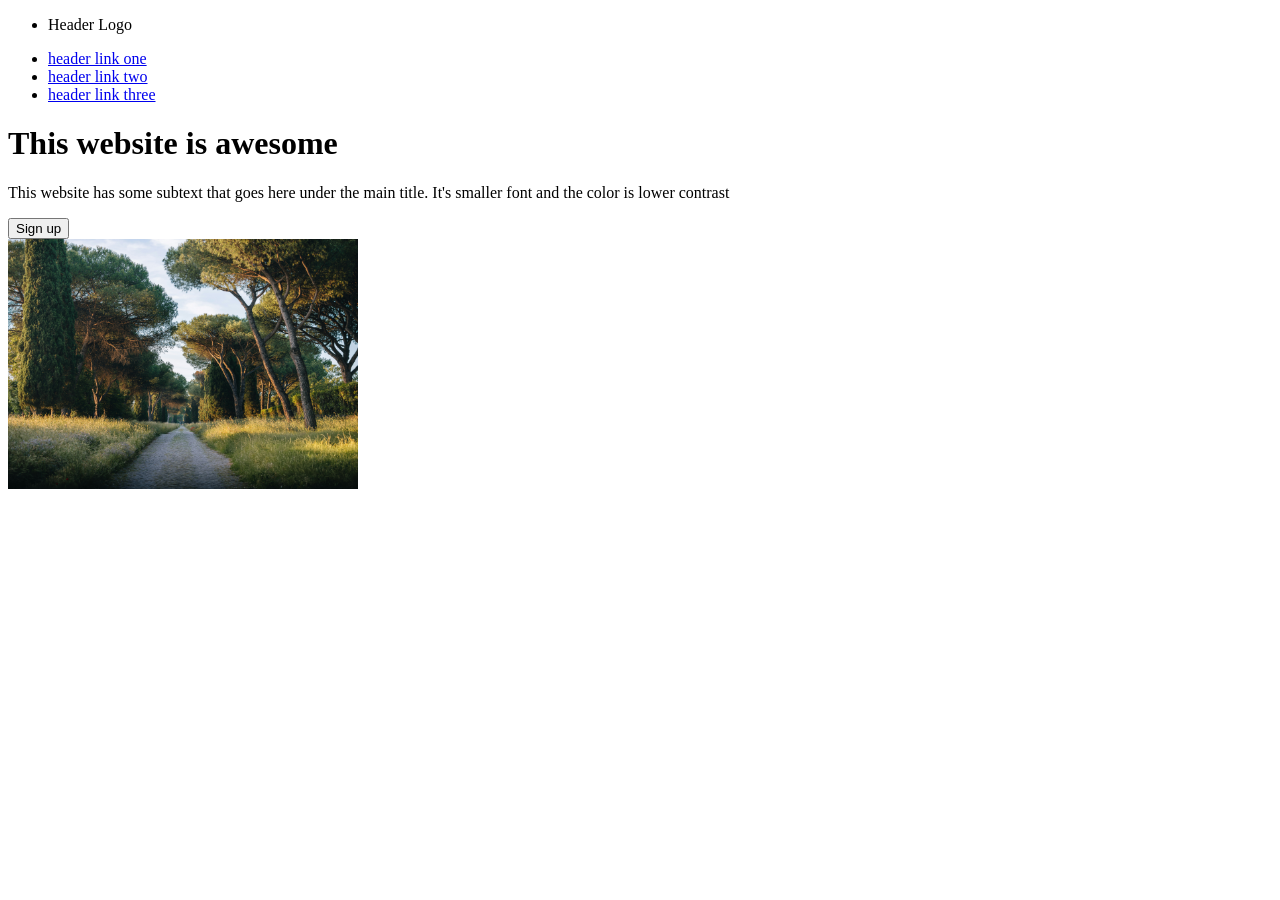
==== landing page/index.html @ 9b37eafd "need to complete" ====
<!doctype html>
<html lang="en">
  <head>
    <meta charset="UTF-8" />
    <meta name="viewport" content="width=device-width, initial-scale=1.0" />
    <title>landing-page</title>
  </head>
  <body>
    <div class="head-container">
      <header class="header">
        <nav class="nav-links">
          <ul>
            <li>Header Logo</li>
          </ul>
          <ul class="links">
            <li><a href="#">header link one</a></li>
            <li><a href="#">header link two</a></li>
            <li><a href="#">header link three</a></li>
          </ul>
        </nav>
      </header>
      <div class="head-text">
        <h1>This website is awesome</h1>
        <p>
          This website has some subtext that goes here under the main title.
          It's smaller font and the color is lower contrast
        </p>
        <button>Sign up</button>
      </div>
      <div class="head-image">
        <img
          src="peter-thomas-TCz5pkWwBck-unsplash.jpg"
          alt="an image of nature"
          height="250"
          width="350"
        />
      </div>
    </div>
  </body>
</html>
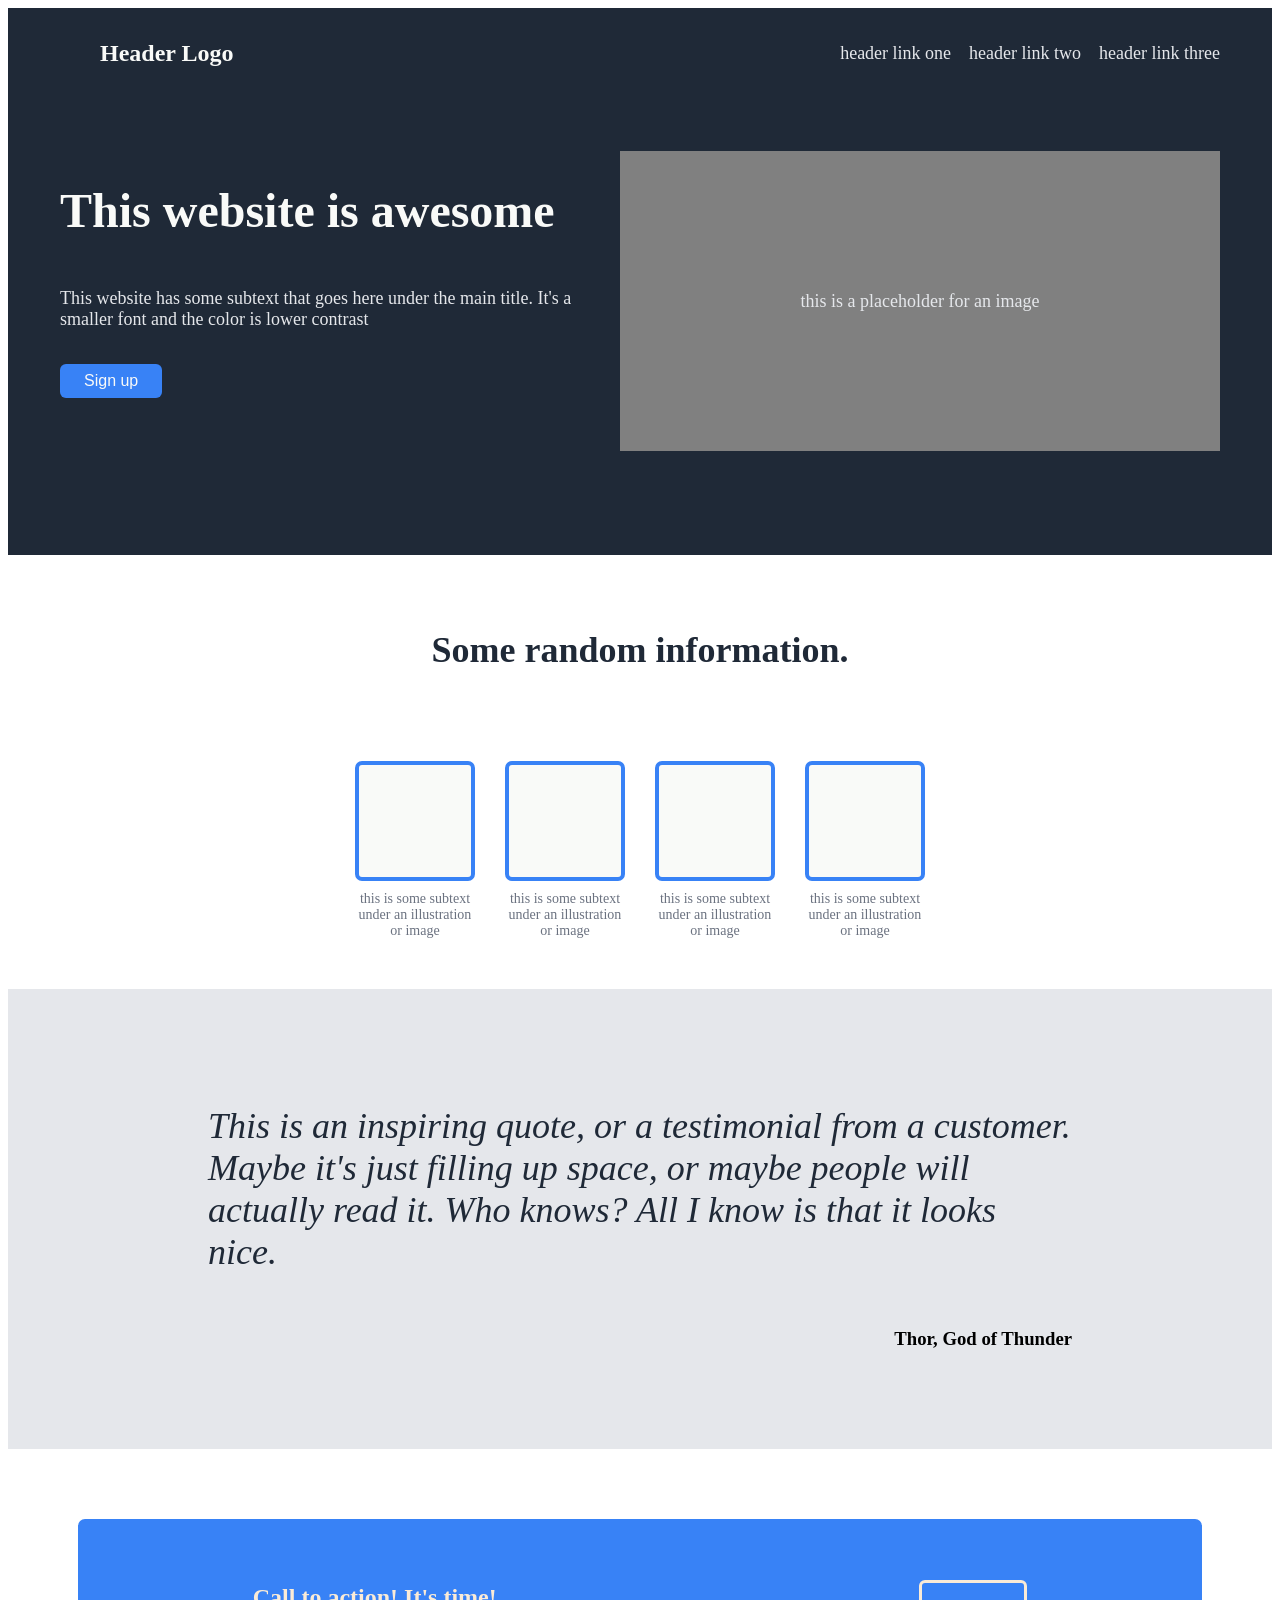
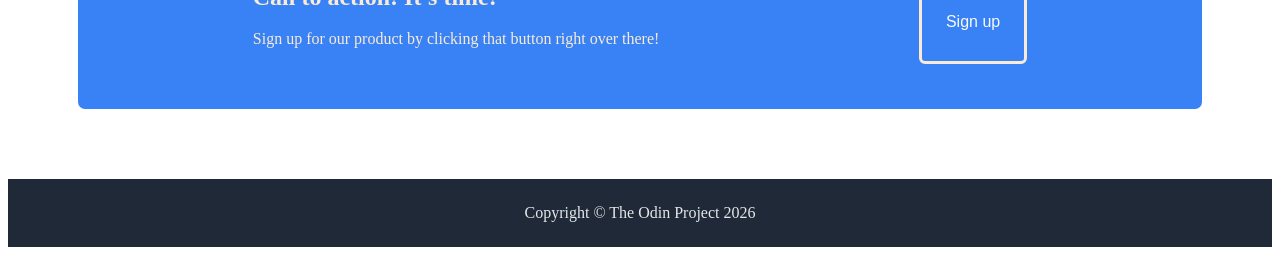
==== commit 3ecb18f8: "initial commit" ====
--- a/landing page/index.html
+++ b/landing page/index.html
@@ -3,38 +3,71 @@
   <head>
     <meta charset="UTF-8" />
     <meta name="viewport" content="width=device-width, initial-scale=1.0" />
-    <title>landing-page</title>
+    <title>Landing Page</title>
+    <link rel="stylesheet" href="styles.css" />
   </head>
   <body>
-    <div class="head-container">
-      <header class="header">
-        <nav class="nav-links">
-          <ul>
-            <li>Header Logo</li>
-          </ul>
-          <ul class="links">
-            <li><a href="#">header link one</a></li>
-            <li><a href="#">header link two</a></li>
-            <li><a href="#">header link three</a></li>
-          </ul>
-        </nav>
-      </header>
-      <div class="head-text">
-        <h1>This website is awesome</h1>
-        <p>
-          This website has some subtext that goes here under the main title.
-          It's smaller font and the color is lower contrast
-        </p>
-        <button>Sign up</button>
-      </div>
-      <div class="head-image">
-        <img
-          src="peter-thomas-TCz5pkWwBck-unsplash.jpg"
-          alt="an image of nature"
-          height="250"
-          width="350"
-        />
+    <div class="hero-content">
+      <nav class="nav-bar">
+        <ul>
+          <li style="font-size: 24px; font-weight: bold">Header Logo</li>
+        </ul>
+        <ul class="menu">
+          <li>header link one</li>
+          <li>header link two</li>
+          <li>header link three</li>
+        </ul>
+      </nav>
+      <div class="hero-text">
+        <div class="text">
+          <h1 style="font-size: 48px; font-weight: 900; color: #f9faf8">
+            This website is awesome
+          </h1>
+          <p>
+            This website has some subtext that goes here under the main title.
+            It's a smaller font and the color is lower contrast
+          </p>
+          <button>Sign up</button>
+        </div>
+        <div class="img">this is a placeholder for an image</div>
       </div>
     </div>
+    <div class="info">
+      <h1>Some random information.</h1>
+      <div class="buttons">
+        <div class="card">
+          <button></button>
+          <span>this is some subtext under an illustration or image</span>
+        </div>
+        <div class="card">
+          <button></button>
+          <span>this is some subtext under an illustration or image</span>
+        </div>
+        <div class="card">
+          <button></button>
+          <span>this is some subtext under an illustration or image</span>
+        </div>
+        <div class="card">
+          <button></button>
+          <span>this is some subtext under an illustration or image</span>
+        </div>
+      </div>
+    </div>
+    <div class="quote" style="background-color: #e5e7eb">
+      <p>
+        This is an inspiring quote, or a testimonial from a customer. Maybe it's
+        just filling up space, or maybe people will actually read it. Who knows?
+        All I know is that it looks nice.
+      </p>
+      <h3>Thor, God of Thunder</h3>
+    </div>
+    <div class="CTA">
+      <div class="cta-text">
+        <h2>Call to action! It's time!</h2>
+        <p>Sign up for our product by clicking that button right over there!</p>
+      </div>
+      <button>Sign up</button>
+    </div>
+    <div class="footer">Copyright &copy; The Odin Project 2026</div>
   </body>
 </html>
--- a/landing page/styles.css
+++ b/landing page/styles.css
@@ -0,0 +1,150 @@
+body{
+    font-family: Roboto;
+}
+.nav-bar{
+display:flex;
+justify-content: space-between;
+align-items: center;
+padding: 16px 52px;
+
+}
+
+.hero-content{
+    background-color:#1F2937;
+    font-family: Roboto;
+    color: #F9FAF8;
+    padding-bottom:52px;
+}
+ul{
+    list-style-type: none;
+    
+}
+.menu {
+    display: flex;
+    color: #E5E7EB;
+    font-size: 18px;
+    gap: 18px;
+    
+}
+.hero-text{
+    display: flex;
+    color: #E5E7EB;
+    font-size: 18px;
+    padding: 52px 52px;
+    flex:1;
+    justify-content: space-between;
+}
+.img{
+    display: flex;
+    background-color: grey;
+    width: 600px;
+    height: 300px;
+    align-items: center;
+    justify-content: center;
+    flex-shrink: 0;
+}
+button{
+    background-color: #3882F6;
+    color: #F9FAF8;
+    padding: 8px 24px;
+    border: none;
+    border-radius: 6px;
+    font-size: 16px;
+    cursor: pointer;
+    width: fit-content;
+    margin-top: 16px;
+    
+}
+.text{
+    display:flex;
+    flex-direction: column;
+
+    padding-right: 48px;
+    align-content:flex-start;
+
+}
+.info h1{
+    font-size: 36px;
+    font-weight: 900; 
+    color: #1f2937;
+    text-align: center;
+    padding: 50px;
+}
+.buttons {
+    display: flex;
+    justify-content: center;
+    gap: 30px;
+    padding: 0 52px 50px;
+}
+.buttons button{
+    background-color: #F9FAF8;
+    border-radius: 7px;
+    border-color: #3882F6;
+    border-width: 4px;
+    border-style: solid;
+    padding: 15px;
+    width: 120px;
+    height: 120px;
+}
+.card {
+    display: flex;
+    flex-direction: column;
+    align-items: center;
+    gap: 10px;
+    width: 120px;
+}
+
+.card span {
+    text-align: center;
+    font-size: 14px;
+    color: #6b7280;
+}
+.quote {
+    display: flex;
+    flex-direction: column;
+    align-items: center;
+    padding: 80px 200px;
+}
+
+.quote p {
+    color: #1F2937;
+    font-size: 36px;
+    font-weight: 300;
+    font-style: italic;
+}
+
+.quote h3 {
+    align-self: flex-end;
+    font-weight: 700;
+}
+.CTA{
+    margin:70px;
+    display:flex;
+    padding: 45px;
+    justify-content: space-around;
+    background-color: #3882F6;
+    color: antiquewhite;
+    border-radius:7px;
+}
+.CTA cta-text{
+    display: flex;
+    justify-content: flex-start;
+}
+.CTA button{
+    background-color: #3882F6;
+    color: #F9FAF8;
+    padding: 2px 24px;
+    border-style: solid;
+    border-color: antiquewhite;
+    border-radius: 6px;
+    font-size: 16px;
+    cursor: pointer;
+    width: fit-content;
+    
+}
+.footer{
+    color: #E5E7EB;
+    background-color: #1f2937;
+    text-align: center;
+    padding: 25px;
+}
